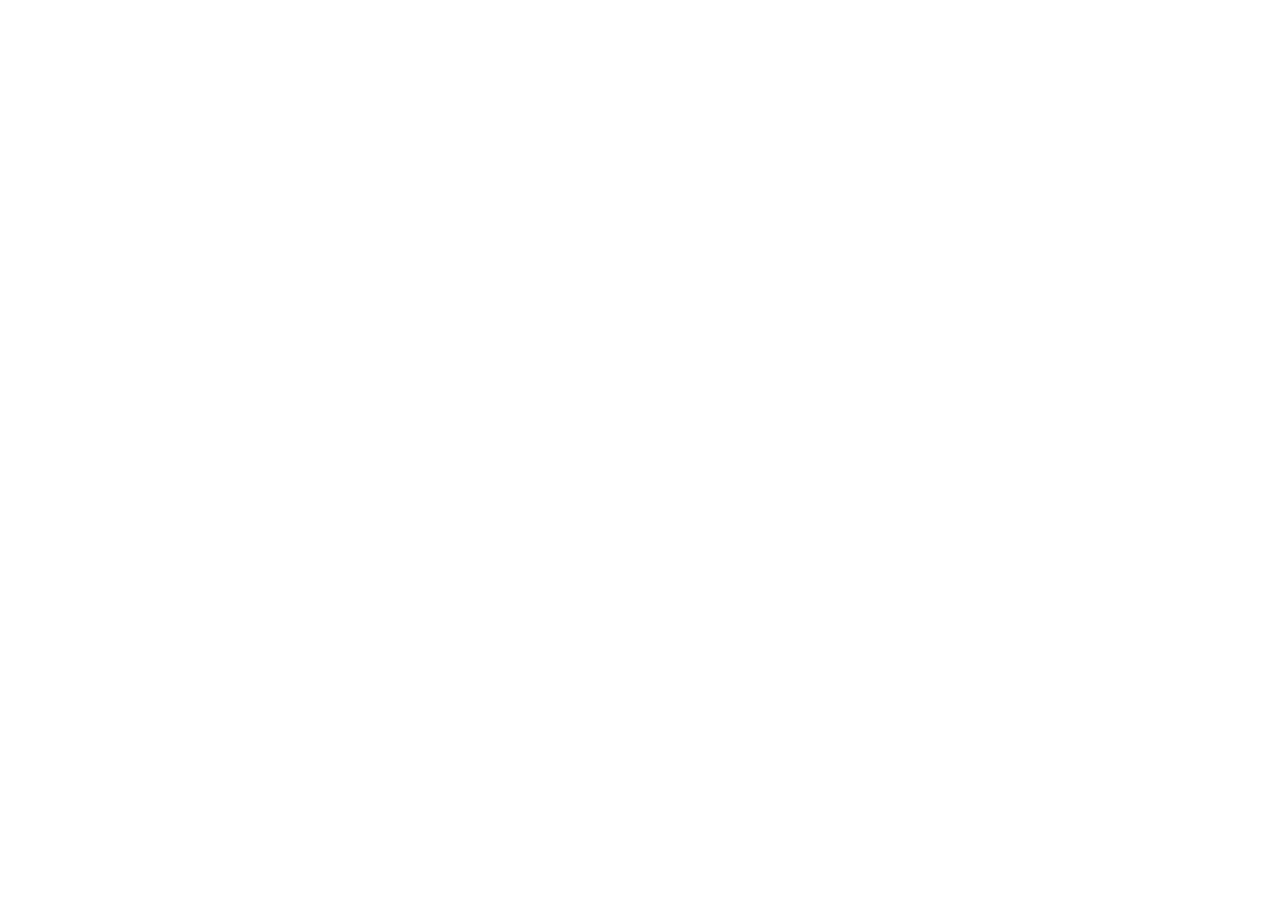
==== success-page.html @ eeafd655 "first commit in success page" ====
<!DOCTYPE html>
<html lang="en">
<head>
    <meta charset="UTF-8">
    <meta name="viewport" content="width=device-width, initial-scale=1.0">
    <title>success page</title>
</head>
<body>
    
</body>
</html>
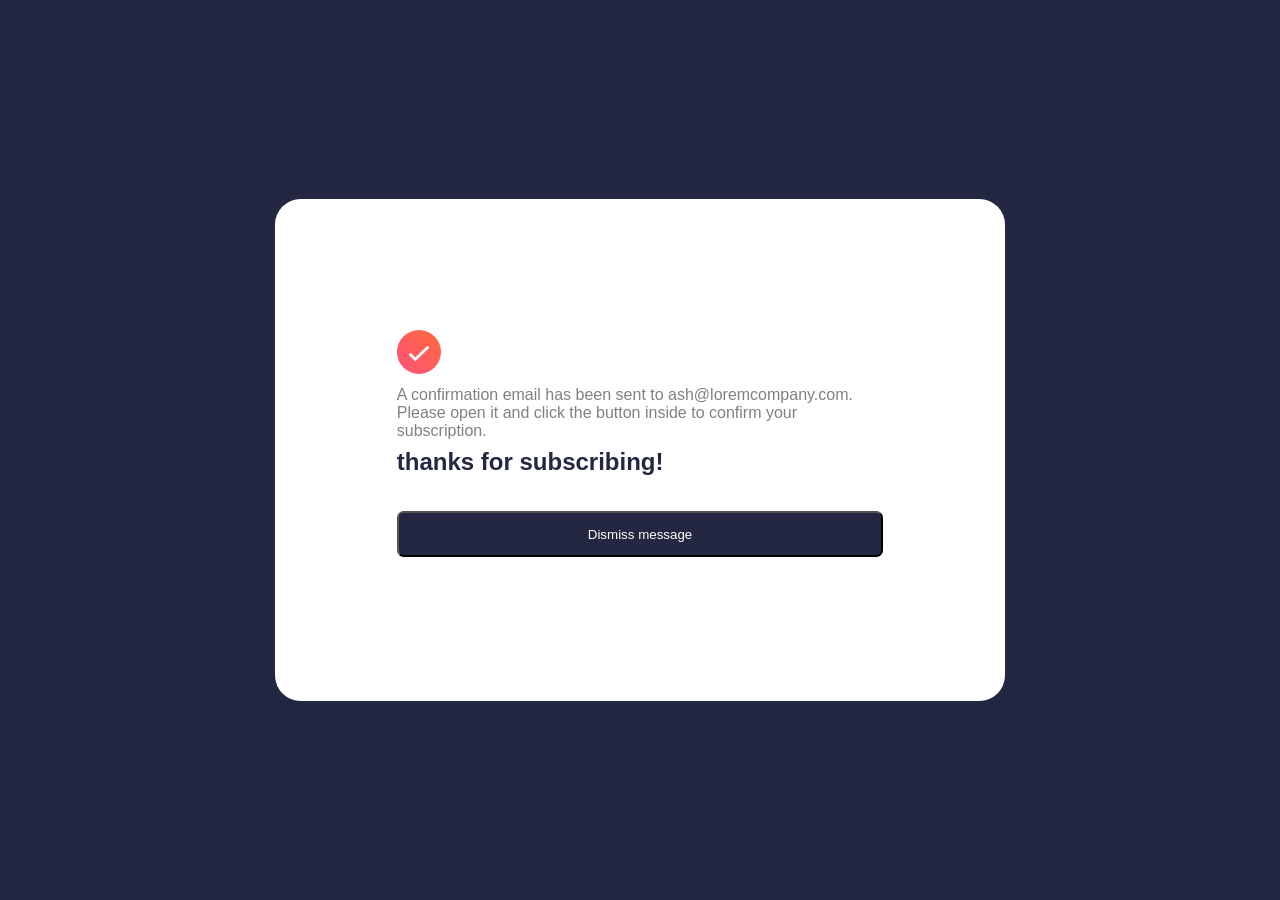
==== commit 9854ba70: "finish success page & its style & replace img tag with picture tag" ====
--- a/success-page.html
+++ b/success-page.html
@@ -1,11 +1,31 @@
-<!DOCTYPE html>
+<!doctype html>
 <html lang="en">
-<head>
-    <meta charset="UTF-8">
-    <meta name="viewport" content="width=device-width, initial-scale=1.0">
+  <head>
+    <meta charset="UTF-8" />
+    <meta name="viewport" content="width=device-width, initial-scale=1.0" />
     <title>success page</title>
-</head>
-<body>
-    
-</body>
-</html>+    <link rel="stylesheet" href="style.css" />
+    <link rel="stylesheet" href="success-style.css" />
+    <link
+      rel="shortcut icon"
+      href="./assets//images/favicon-32x32.png"
+      type="image/x-icon"
+    />
+  </head>
+  <body>
+    <main class="main">
+      <section class="success">
+        <div>
+          <img src="./assets/images/icon-success.svg" alt="icon-success" />
+        </div>
+        <h1>thanks for subscribing!</h1>
+        <p>
+          A confirmation email has been sent to ash@loremcompany.com. Please
+          open it and click the button inside to confirm your subscription.
+        </p>
+        <button class="submit">Dismiss message</button>
+      </section>
+    </main>
+    <script src="success.js"></script>
+  </body>
+</html>
--- a/style.css
+++ b/style.css
@@ -0,0 +1,175 @@
+* {
+  margin: 0;
+  padding: 0;
+  box-sizing: border-box;
+}
+:root {
+  --error-color: hsl(4, 100%, 67%);
+  --Blue-800: hsl(234, 29%, 20%);
+  --Blue-700: hsl(235, 18%, 26%);
+  --Grey: hsl(0, 0%, 58%);
+  --White: hsl(0, 0%, 100%);
+}
+body {
+  font-family: "Roboto", sans-serif;
+}
+main {
+  width: 100%;
+  height: 100vh;
+  background-color: var(--Blue-800);
+  display: flex;
+  justify-content: center;
+  align-items: center;
+  padding: 2em;
+}
+section {
+  width: 60%;
+  height: 600px;
+  background-color: var(--White);
+  border-radius: 1.6em;
+  display: flex;
+  justify-content: center;
+  align-items: center;
+}
+section :nth-child(1) {
+  order: 2;
+}
+section :nth-child(2) {
+  order: 1;
+}
+aside {
+  width: 56%;
+  margin: 4em 0;
+}
+.illustration {
+  width: 596px;
+  height: 565px;
+}
+.content {
+  order: 1;
+  padding: 2em;
+  color: var(--Blue-700);
+}
+h1 {
+  padding-bottom: 0.6em;
+  color: var(--Blue-800);
+}
+p {
+  color: var(--Blue-700);
+}
+ul {
+  list-style-image: url(./assets/images/icon-list.svg);
+  padding: 1.3em;
+}
+li {
+  margin: 0.3em 0;
+  padding: 0.5em;
+}
+form {
+  padding: 1em 0;
+}
+label {
+  font: bold;
+  display: inline-block;
+}
+input {
+  width: 100%;
+  padding: 1em;
+  margin: 1em 0;
+  border: 1px solid var(--Grey);
+  border-radius: 0.5em;
+}
+
+input:hover {
+  border: 1px solid var(--error-color) !important;
+  box-shadow: 2px 2px 5px var(--error-color);
+}
+input:focus {
+  border: 1px solid var(--error-color) !important;
+  box-shadow: 2px 2px 5px var(--error-color);
+}
+.submit {
+  text-decoration: none;
+  background-color: var(--Blue-800);
+  color: var(--White);
+  width: 100%;
+  padding: 1em;
+  margin: 1em 0;
+  border-radius: 0.5em;
+  cursor: pointer;
+}
+button:hover {
+  background-image: linear-gradient(
+    to right,
+    var(--error-color),
+    rgb(241, 200, 124)
+  );
+}
+.error {
+  visibility: hidden;
+  font-size: 12px;
+  color: red;
+  float: right;
+  transition:
+    all 200ms,
+    opacity 400ms;
+  transform: scale(1.1);
+}
+footer {
+  text-align: center;
+  margin: 2em;
+}
+
+@media screen and (max-width: 1138px) {
+  main {
+    height: 100%;
+    padding: 3em;
+  }
+  section {
+    width: 70%;
+    height: 100%;
+    flex-direction: column;
+    margin-bottom: 4em;
+    padding: 0%;
+  }
+  section :nth-child(1) {
+    order: 1;
+  }
+  section :nth-child(2) {
+    order: 2;
+  }
+  aside {
+    width: 63vw;
+    margin: 0;
+  }
+  .illustration {
+    width: 100%;
+    height: 100%;
+  }
+}
+@media screen and (max-width: 800px) {
+  main {
+    height: 100%;
+    padding: 0;
+  }
+  section {
+    width: 100%;
+    height: 100%;
+    flex-direction: column;
+    margin-bottom: 4em;
+  }
+  section :nth-child(1) {
+    order: 1;
+  }
+  section :nth-child(2) {
+    order: 2;
+  }
+  aside {
+    width: 99.999%;
+    margin: 0;
+  }
+  .illustration {
+    width: 100%;
+    height: 100%;
+  }
+}
--- a/success-style.css
+++ b/success-style.css
@@ -0,0 +1,17 @@
+.success {
+  display: flex;
+  flex-direction: column-reverse;
+  padding: 10%;
+  align-items: start;
+  gap: 0.5em;
+  height: 60%;
+  width: 60%;
+}
+.success :nth-child(1) {
+  order: 3;
+  width: 30%;
+}
+.success :nth-child(3) {
+  order: 1;
+  color: gray;
+}
